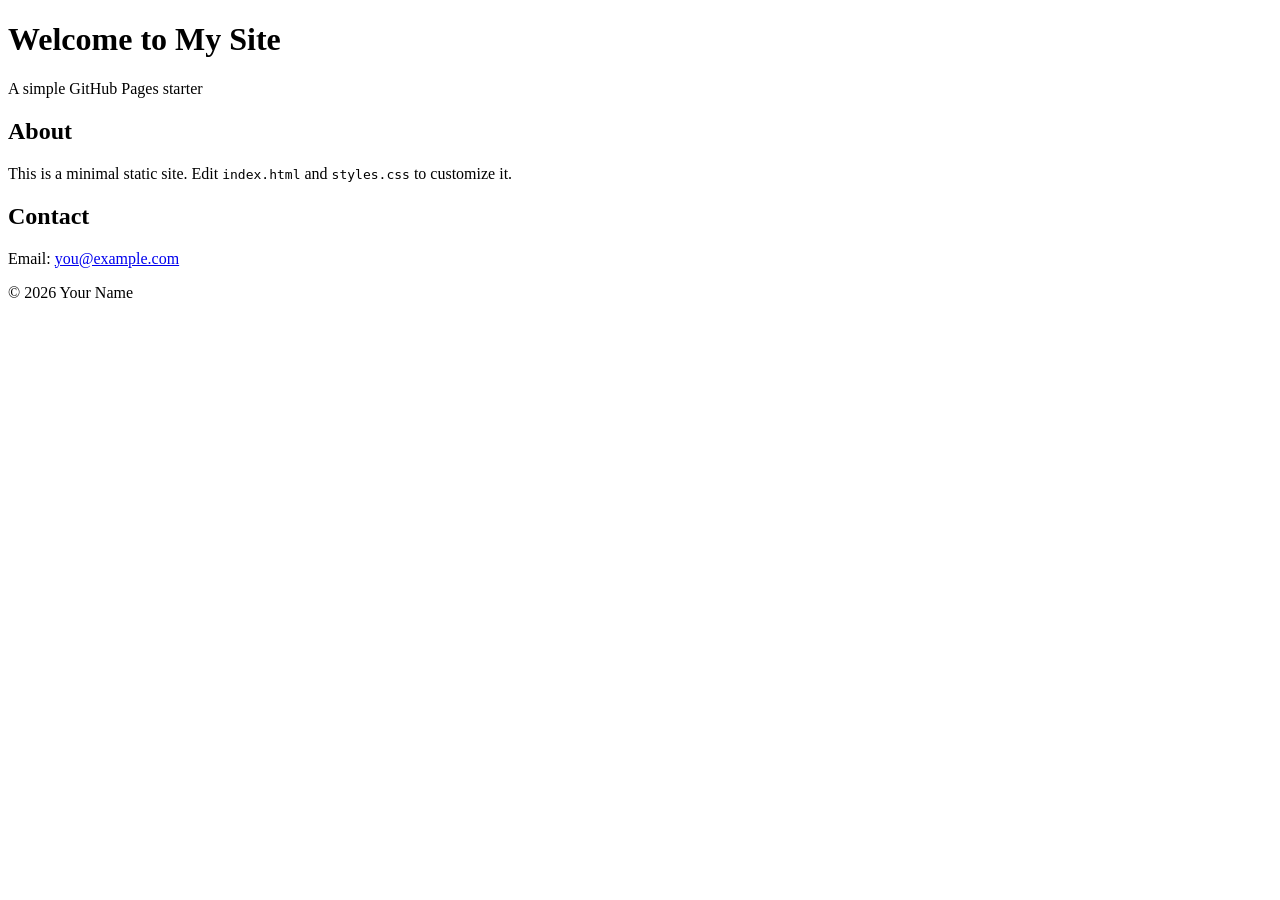
==== index.html @ b84ccf58 "Create index.html" ====
<!doctype html>
<html lang="en">
<head>
  <meta charset="utf-8" />
  <meta name="viewport" content="width=device-width,initial-scale=1" />
  <title>My GitHub Pages Site</title>
  <link rel="stylesheet" href="styles.css" />
</head>
<body>
  <header class="site-header">
    <h1>Welcome to My Site</h1>
    <p class="tagline">A simple GitHub Pages starter</p>
  </header>

  <main class="content">
    <section>
      <h2>About</h2>
      <p>This is a minimal static site. Edit <code>index.html</code> and <code>styles.css</code> to customize it.</p>
    </section>

    <section>
      <h2>Contact</h2>
      <p>Email: <a href="mailto:you@example.com">you@example.com</a></p>
    </section>
  </main>

  <footer class="site-footer">
    <p>© <span id="year"></span> Your Name</p>
  </footer>

  <script>
    // simple script to set current year
    document.getElementById('year').textContent = new Date().getFullYear();
  </script>
</body>
</html>
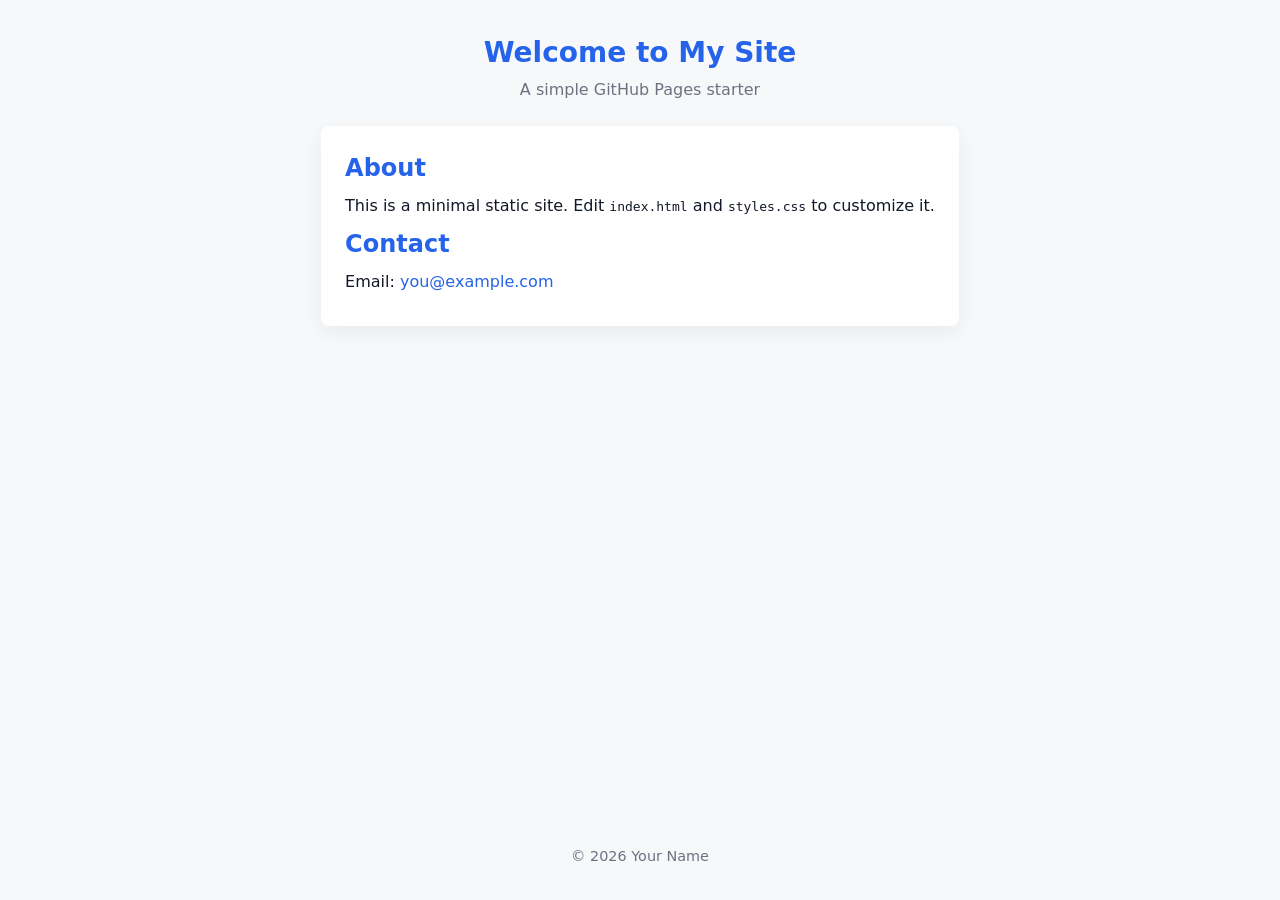
==== commit 8fe20144: "Update index.html" ====
--- a/index.html
+++ b/index.html
@@ -6,6 +6,15 @@
   <title>My GitHub Pages Site</title>
   <link rel="stylesheet" href="styles.css" />
 </head>
+<!-- Google tag (gtag.js) -->
+<script async src="https://www.googletagmanager.com/gtag/js?id=G-N35KX5NF08"></script>
+<script>
+  window.dataLayer = window.dataLayer || [];
+  function gtag(){dataLayer.push(arguments);}
+  gtag('js', new Date());
+
+  gtag('config', 'G-N35KX5NF08');
+</script>
 <body>
   <header class="site-header">
     <h1>Welcome to My Site</h1>
--- a/styles.css
+++ b/styles.css
@@ -0,0 +1,45 @@
+:root{
+  --bg:#f7f8fa;
+  --card:#ffffff;
+  --accent:#2563eb;
+  --text:#111827;
+}
+
+*{box-sizing:border-box;margin:0;padding:0}
+html,body{height:100%}
+body{
+  font-family:system-ui,-apple-system,"Segoe UI",Roboto,Helvetica,Arial,sans-serif;
+  background:var(--bg);
+  color:var(--text);
+  line-height:1.5;
+  display:flex;
+  flex-direction:column;
+  min-height:100vh;
+  padding:2rem;
+}
+
+.site-header{text-align:center;margin-bottom:1.5rem}
+.site-header h1{font-size:1.75rem;color:var(--accent)}
+.tagline{color:#6b7280;margin-top:0.25rem}
+
+.content{
+  max-width:820px;
+  margin:0 auto;
+  background:var(--card);
+  padding:1.5rem;
+  border-radius:8px;
+  box-shadow:0 6px 20px rgba(15,23,42,0.06);
+}
+
+.content h2{color:var(--accent);margin-top:0}
+.content p{margin:0.5rem 0}
+
+.site-footer{
+  margin-top:auto;
+  text-align:center;
+  padding-top:1rem;
+  color:#6b7280;
+  font-size:0.9rem;
+}
+a{color:var(--accent);text-decoration:none}
+a:hover{text-decoration:underline}
